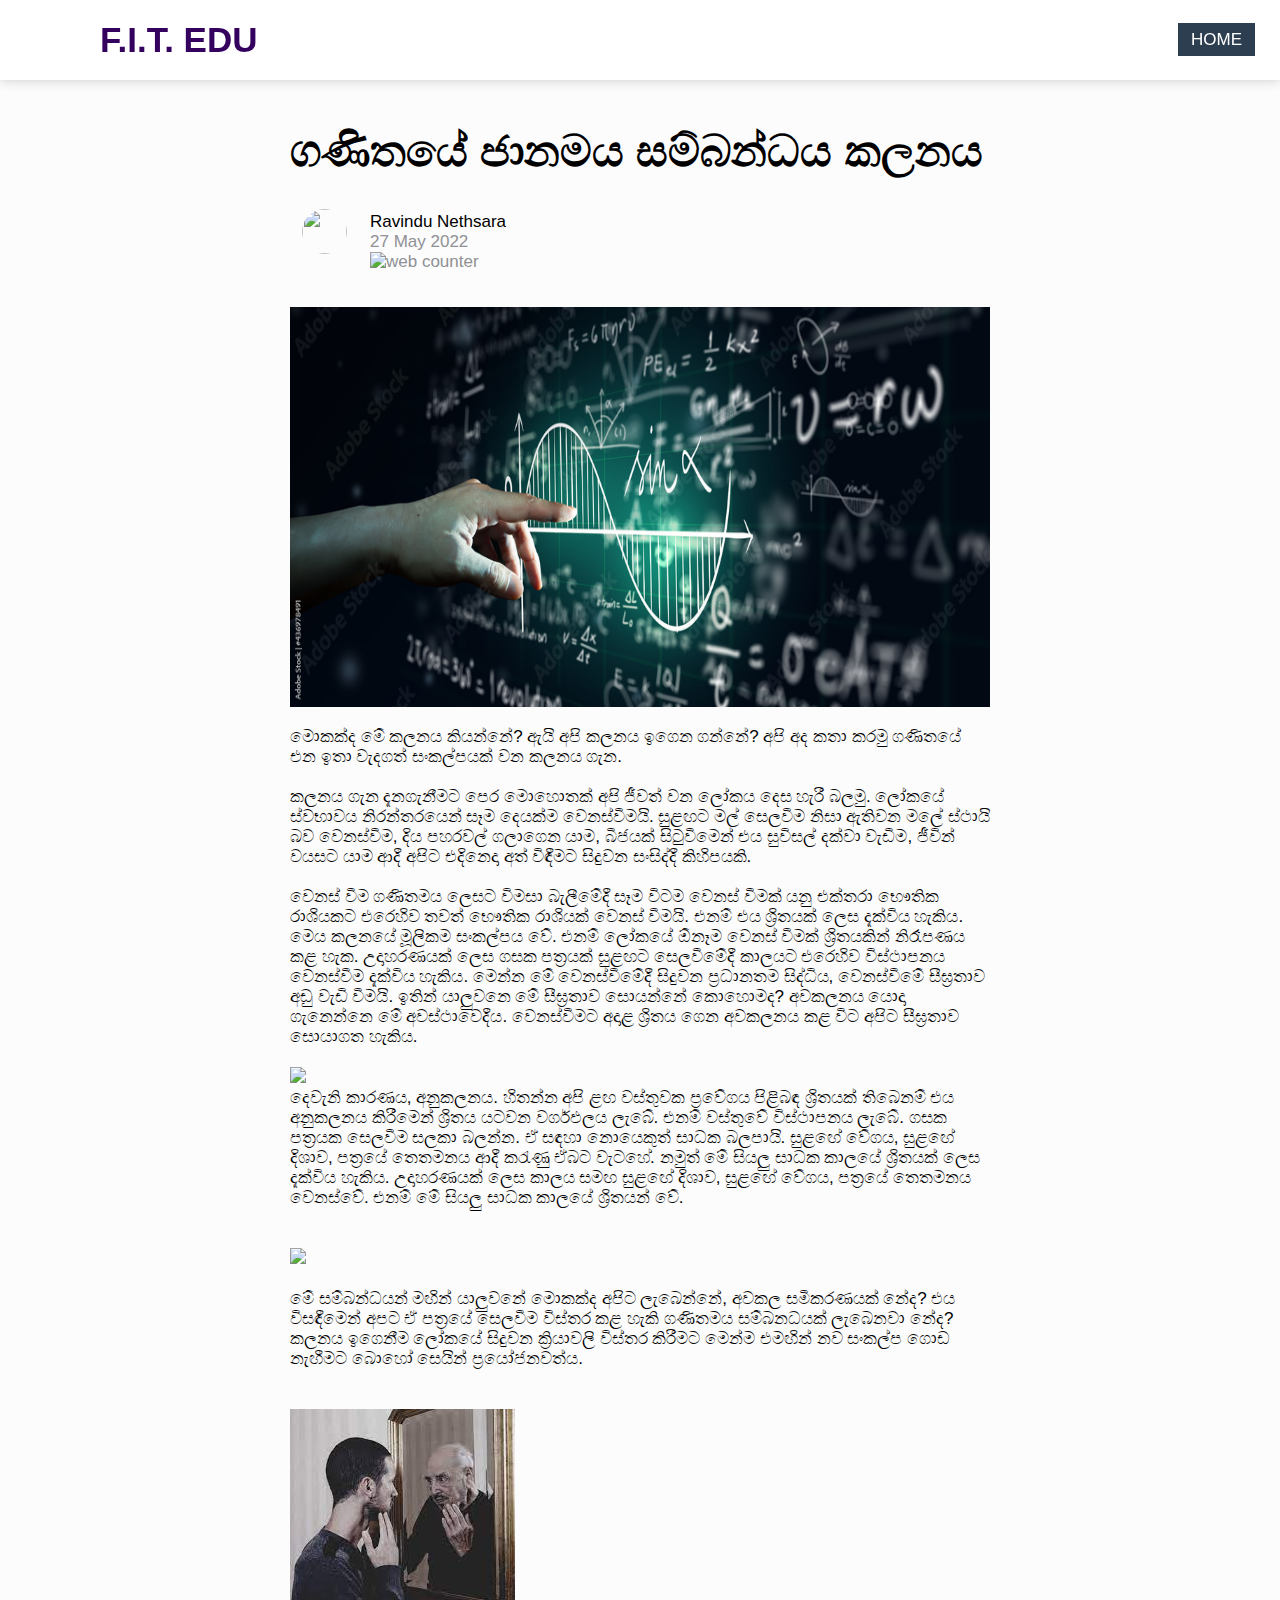
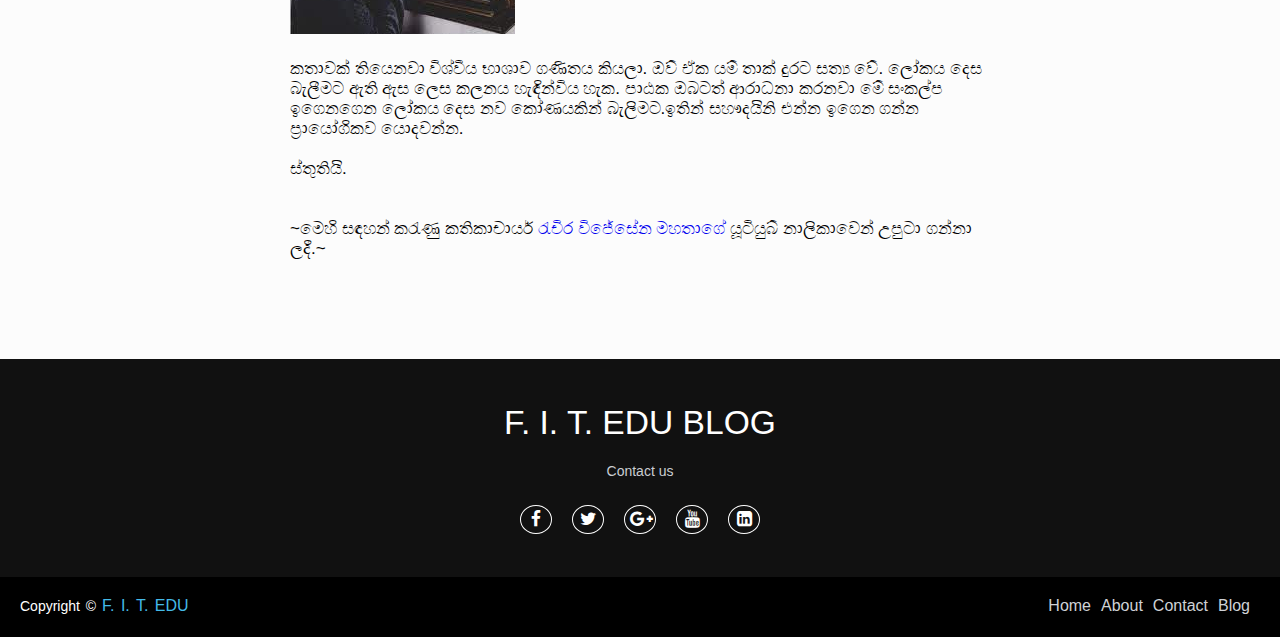
==== Posts/post1.html @ 848e988c "Add files via upload" ====
<!DOCTYPE html>
<html>
<head>

<link rel="stylesheet" href="blog.css">
<link rel="stylesheet" href="Styles/about.css">
<link rel="stylesheet" href="../newnavbar.css">
<link rel="stylesheet" href="post1.css">
<link rel="stylesheet" href="../footer.css">
<link rel="stylesheet" href="https://cdnjs.cloudflare.com/ajax/libs/font-awesome/4.7.0/css/font-awesome.min.css">

<title>ගණිතයේ ජානමය සම්බන්ධය කලනය</title>
</head>

<body>

	<nav>
		<input type = "checkbox" id = "check">
		<label for = "check" class = "checkbtn">
			<i class = "fas fa-bars"></i>
		</label>
		<label class ="logo" style="color:#35015e;">F.I.T. EDU</label>
		<ul>
			
			<li><a class ="active" href = "../index.html"> HOME </a></li>
			
		</ul>
	</nav>
	
	<div class="empty"></div></br></br></br></br></br></br></br>
	
	<div class="post-gui">
		<div class="main-title"><h1>ගණිතයේ ජානමය සම්බන්ධය කලනය</h1></div></br>
		<div class="member-grid">
				<div>
					<img src="../Images/propic.png" class="pro-pic">
				</div>
				<div class="members">
					Ravindu Nethsara
					<div class="counter">
						27 May 2022  </br>
						<!-- hitwebcounter Code START -->

						<img src="https://hitwebcounter.com/counter/counter.php?page=7994457&style=0006&nbdigits=5&type=ip&initCount=0" title="Free Counter" Alt="web counter"   border="0" />      
											
					</div>
				</div>
				
			</div>
	
		</br>
	
		<img src="../Images/1000_F_436978491_3yxHqZ2Y9w43MyYlrnrXqXjcROkiFEf9.jpg" class="para-img">
		
		
		<div class="para">
			<p>
				මොකක්ද මේ කලනය කියන්නේ? ඇයි අපි කලනය ඉගෙන ගන්නේ? අපි අද කතා කරමු ගණිතයේ එන ඉතා වැදගත් සංකල්පයක් වන කලනය ගැන.</br></br>

				කලනය ගැන දැනගැනීමට පෙර මොහොතක් අපි ජීවත් වන ලෝකය දෙස හැරී බලමු. ලෝකයේ ස්වභාවය  නිරන්තරයෙන්
				සෑම දෙයක්ම වෙනස්වීමයි. 
				සුළඟට මල් සෙලවීම නිසා ඇතිවන මලේ ස්ථායි බව වෙනස්වීම, දිය පහරවල් ගලාගෙන යාම, බීජයක් සිටුවීමෙන් එය සුවිසල්  දක්වා වැඩීම, ජීවින් වයසට 
				යාම ආදී අපිට එදිනෙදා අත් විඳීමට සිදුවන සංසිද්දී කිහිපයකි. </br></br>
				
				
				වෙනස් වීම ගණිතමය ලෙසට විමසා බැලීමේදී සෑම විටම වෙනස් වීමක් යනු එක්තරා භෞතික රාශියකට එරෙහිව තවත් භෞතික රාශියක් වෙනස් වීමයි. එනම්
				එය ශ්‍රිතයක් ලෙස දැක්විය හැකිය. මෙය කලනයේ මූලිකම සංකල්පය වේ. එනම් ලෝකයේ ඕනෑම වෙනස් වීමක් ශ්‍රිතයකින් නිරෑපණය කළ හැක.
				උදාහරණයක් ලෙස ගසක පත්‍රයක් සුළඟට සෙලවීමේදී කාලයට එරෙහිව විස්ථාපනය වෙනස්වීම දැක්විය හැකිය. මෙන්න මේ වෙනස්වීමේදී සිදුවන ප්‍රධානතම 
				සිද්ධිය, වෙනස්වීමේ  සීඝ්‍රතාව අඩු වැඩි වීමයි. ඉතින් යාලුවනෙ මේ සීඝ්‍රතාව සොයන්නේ කොහොමද? අවකලනය යොදා ගැනෙන්නෙ මේ අවස්ථාවෙදීය.
				වෙනස්වීමට අදාළ ශ්‍රිතය ගෙන අවකලනය කළ විට අපිට සීඝ්‍රතාව සොයාගත හැකිය.</br></br>
			</p>
			
			<img src="../Images/function.png">
			
			
				<p>දෙවැනි කාරණය, අනුකලනය. හිතන්න අපි ළඟ වස්තුවක ප්‍රවේගය පිළිබඳ ශ්‍රිතයක් තිබෙනම් එය අනුකලනය කිරීමෙන්  ශ්‍රිතය යටවන වර්ගඵලය ලැබේ. එනම්
				 වස්තුවේ විස්ථාපනය ලැබේ. ගසක පත්‍රයක සෙලවීම සලකා බලන්න. ඒ සඳහා නොයෙකුත් සාධක බලපායි.  සුළඟේ වේගය, සුළඟේ දිශාව, පත්‍රයේ තෙතමනය 
				ආදී කරැණු ඒබට වැටහේ. නමුත්  මේ සියලු සාධක කාලයේ  ශ්‍රිතයක් ලෙස දැක්විය හැකිය. උදාහරණයක් ලෙස කාලය සමඟ සුළඟේ දිශාව, සුළඟේ වේගය,
				 පත්‍රයේ තෙතමනය වෙනස්වේ. එනම් මේ සියලු සාධක කාලයේ  ශ්‍රිතයන් වේ.  </p></br></br>

			<img src="../Images/function3.png" class="para-img2"></br></br>
			
				<p>මේ සම්බන්ධයන් මඟින් යාලුවනේ මොකක්ද අපිට ලැබෙන්නේ, අවකල සමීකරණයක් නේද? එය විසඳීමෙන් අපට ඒ පත්‍රයේ සෙලවීම විස්තර කළ හැකි 
				ගණිතමය සම්බනධයක් ලැබෙනවා නේද? කලනය ඉගෙනීම ලෝකයේ සිදුවන ක්‍රියාවලි විස්තර කිරීමට මෙන්ම  එමඟින් නව සංකල්ප ගොඩ නැඟීමට
				බොහෝ සෙයින් ප්‍රයෝජනවත්ය.
				</p></br></br>
				
			<img src="../Images/download1.jpg"></br></br>
			
				<p>කතාවක් තියෙනවා විශ්වීය භාශාව ගණිතය කියලා. ඔව් ඒක යම් තාක් දුරට සත්‍ය වේ. ලෝකය දෙස බැලීමට ඇති ඇස ලෙස කලනය හැඳින්විය  හැක.
					පාඨක ඔබටත් ආරාධනා කරනවා මේ සංකල්ප ඉගෙනගෙන ලෝකය දෙස නව කෝණයකින් බැලිමට.ඉතින් සහෟදයිනි  එන්න ඉගෙන ගන්න 
					ප්‍රායෝගිකව යොදවන්න.</br></br>

					ස්තුතියි.</p></br></br>
					
				<p>~මෙහි සඳහන් කරැණු කතිකාචාර්ය <a href="https://www.youtube.com/c/ScienceWithRuchira" target="_blank">රැචිර විජේසේන මහතාගේ</a> යූටියුබ් නාලිකාවෙන් උපුටා ගන්නා ලදී.~</p>
			
		</div>

	</div>
	
		
		
		<!--footer -->
		
    <footer>
        <div class="footer-content">
			<h3>F. I. T. EDU BLOG</h3>
            <p>Contact us</p>   
			<ul class="socials">
                <li><a href="https://www.facebook.com/ravindu.nethsara.1" target="_blank"><i class="fa fa-facebook"></i></a></li>
                <li><a href="#"><i class="fa fa-twitter"></i></a></li>
                <li><a href="www.ravindunethsararc@gmail.com" target="_blank"><i class="fa fa-google-plus"></i></a></li>
                <li><a href="#"><i class="fa fa-youtube"></i></a></li>
                <li><a href="#"><i class="fa fa-linkedin-square"></i></a></li>
            </ul>
        </div>
        <div class="footer-bottom">
            <p>copyright &copy; <a href="#">F. I. T. EDU</a>  </p>
                    <div class="footer-menu">
                      <ul class="f-menu">
                        <li><a href="index.html">Home</a></li>
                        <li><a href="">About</a></li>
                        <li><a href="">Contact</a></li>
                        <li><a href="index.html">Blog</a></li>
                      </ul>
                    </div>
        </div>

    </footer>
	
	
</body>
</html>
---- newnavbar.css ----
*{
	padding: 0;
	margin: 0;
	text-decoration: none;
	list-style: none;
	box-sizing: border-box;
}
body{
	font-family: montserrat;
	background-color: white;
}
nav{
	position:fixed;
	background: white;
	height: 80px;
	width: 100%;
	z-index: 1;
	box-shadow:0px 0px 12px rgba(0,0,0,0.2);
}
label.logo{
	color: black;
	font-size: 35px;
	line-height: 80px;
	padding: 0 100px;
	font-weight: bold;
}
nav ul{
	float: right;
	margin-right: 20px;
	
}
nav ul li{
	display: inline-block;
	line-height: 80px;
	margin: 0 5px;
}
nav ul li a{
	color: white;
	font-size: 17px;
	padding: 7px 13px;
	border-radius: 3x;
	text-transform: uppercase;
}
a.active,a:hover{
	background: #2c3e50;
	transition: .5s;
}
.checkbtn{
	font-size: 30px;
	color: white;
	float: right;
	line-height: 80px;
	margin-right: 40px;
	cursor: pointer;
	display: none;
	
}

#check{
	display: none;
}
@media (max-width: 952px){
	label.logo{
		font-size: 30px;
		padding-left: 50px;
	}
	nav ul li a{
		font-size: 16px;
	}
	
}
@media (max-width: 952px){
	.checkbtn{
		display: block;
	}
	ul{
		position: fixed;
		width: 100%;
		height: 100vh;
		background: #2c3e50;
		top: 80px;
		left: -100%;
		text-align: center;
		transition: all .5s;
	}
	nav ul li{
		display: block;
		margin: 50px 0;
		line-height: 30px;
	}
	nav ul li a{
		font-size:- 20px;
	}
	a:hover,a.active{
		background: none;
		color: #0082e6;
	}
	#check:checked~ ul{
		left: 0;
	}
}
---- Posts/post1.css ----
*{
	padding: 0;
	margin: 0;
	text-decoration: none;
	list-style: none;
	box-sizing: border-box;
}
body{
	
	font-family: montserrat;
	background-color: white;
}
.post-gui{
	display:grid;
	grid-template-columns:700px;
	justify-content:center;
	font-size:17px;
	font-weight:520;
	
}

.main-title{
	font-size:22px;
}

.member-grid{
	display:grid;
	grid-template-columns:50px 1fr;
	column-gap:60px;
	
}
.pro-pic{
	margin:12px;
	width:45px;
	height:45px;
	object-fit:cover;
	object-position:top;
	border-radius:55px;
	
}
.members{
	margin:15px -30px;
}

.counter{
	color:rgb(143,145,149);
}

.para-img{
	width:700px;
	height:400px;
	margin-bottom:20px;
	
}

.para-img2{
	width:600px;
	
}

@media(max-width:800px){
	.post-gui{
		grid-template-columns:400px;
				
	}
	.para-img{
		width:400px;
	}
	
	.para-img2{
		width:400px;
	}
}
---- footer.css ----
*{
    margin: 0;
    padding: 0;
    box-sizing: border-box;
}
body{
    background: #fcfcfc;
    font-family: sans-serif;
}
footer{
    margin-top:100px;
    bottom: 0;
    left: 0;
    right: 0;
    background: #111;
    height: auto;
    width: 100%;

    padding-top: 40px;
    color: #fff;
}
.footer-content{
    display: flex;
    align-items: center;
    justify-content: center;
    flex-direction: column;
    text-align: center;
}
.footer-content h3{
    font-size: 2.1rem;
    font-weight: 500;
    text-transform: capitalize;
    line-height: 3rem;
}
.footer-content p{
    max-width: 500px;
    margin: 10px auto;
    line-height: 28px;
    font-size: 14px;
    color: #cacdd2;
}
.socials{
    list-style: none;
    display: flex;
    align-items: center;
    justify-content: center;
    margin: 1rem 0 3rem 0;
}
.socials li{
    margin: 0 10px;
}
.socials a{
    text-decoration: none;
    color: #fff;
    border: 1.1px solid white;
    padding: 5px;

    border-radius: 50%;

}
.socials a i{
    font-size: 1.1rem;
    width: 20px;


    transition: color .4s ease;

}
.socials a:hover i{
    color: aqua;
}

.footer-bottom{
    background: #000;
    width: 100%;
    padding: 20px;
padding-bottom: 40px;
    text-align: center;
}
.footer-bottom p{
float: left;
    font-size: 14px;
    word-spacing: 2px;
    text-transform: capitalize;
}
.footer-bottom p a{
  color:#44bae8;
  font-size: 16px;
  text-decoration: none;
}
.footer-bottom span{
    text-transform: uppercase;
    opacity: .4;
    font-weight: 200;
}
.footer-menu{
  float: right;

}
.footer-menu ul{
  display: flex;
}
.footer-menu ul li{
padding-right: 10px;
display: block;
}
.footer-menu ul li a{
  color: #cfd2d6;
  text-decoration: none;
}
.footer-menu ul li a:hover{
  color: #27bcda;
}

@media (max-width:500px) {
.footer-menu ul{
  display: flex;
  margin-top: 10px;
  margin-bottom: 20px;
}
}
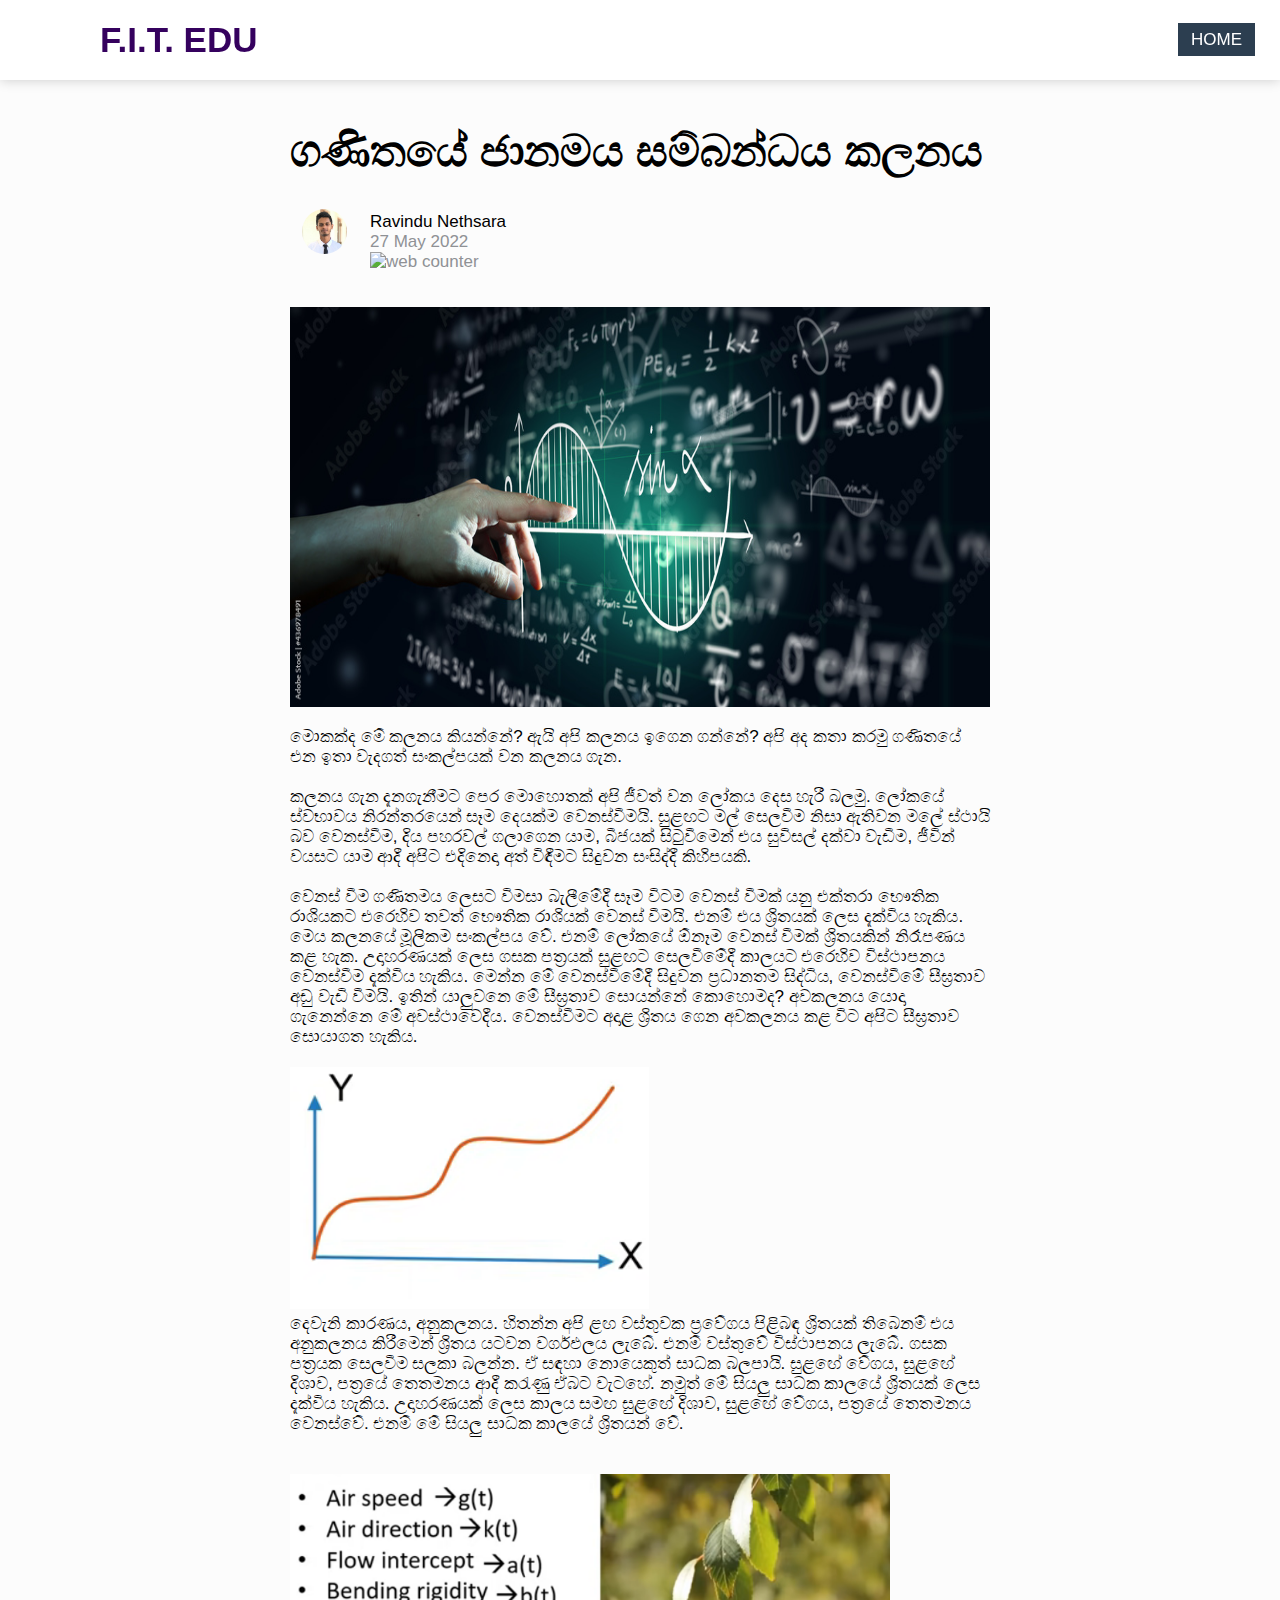
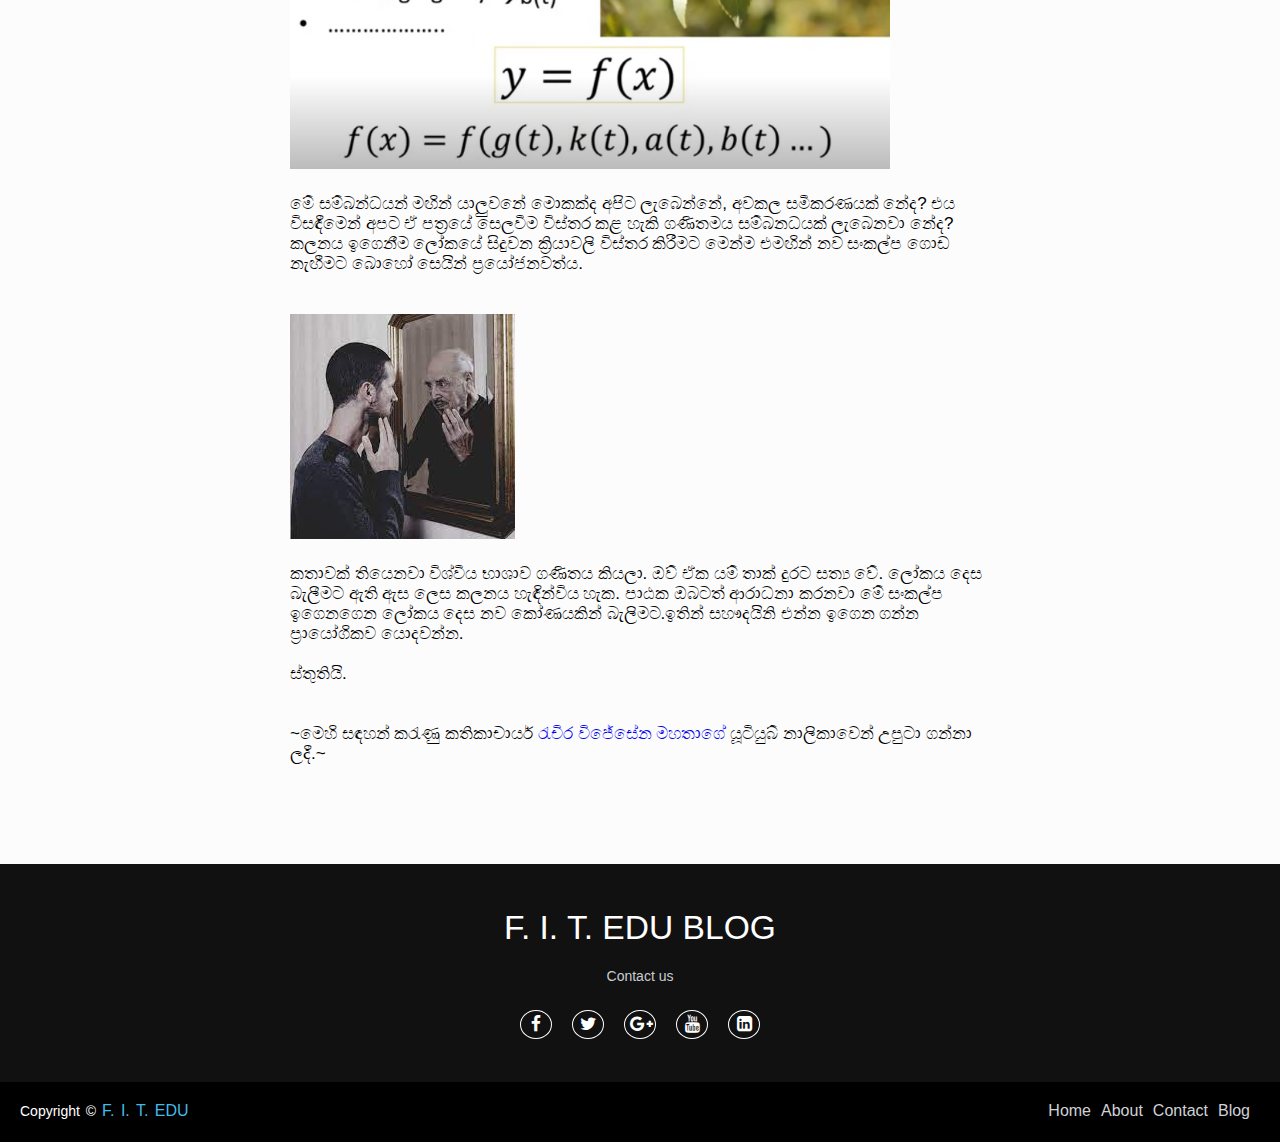
==== commit 495fc7a5: "Update post1.html" ====
--- a/Posts/post1.html
+++ b/Posts/post1.html
@@ -33,7 +33,7 @@
 		<div class="main-title"><h1>ගණිතයේ ජානමය සම්බන්ධය කලනය</h1></div></br>
 		<div class="member-grid">
 				<div>
-					<img src="../Images/propic.png" class="pro-pic">
+					<img src="../Images/propic.PNG" alt="" class="pro-pic">
 				</div>
 				<div class="members">
 					Ravindu Nethsara
@@ -70,7 +70,7 @@
 				වෙනස්වීමට අදාළ ශ්‍රිතය ගෙන අවකලනය කළ විට අපිට සීඝ්‍රතාව සොයාගත හැකිය.</br></br>
 			</p>
 			
-			<img src="../Images/function.png">
+			<img src="../Images/function.PNG">
 			
 			
 				<p>දෙවැනි කාරණය, අනුකලනය. හිතන්න අපි ළඟ වස්තුවක ප්‍රවේගය පිළිබඳ ශ්‍රිතයක් තිබෙනම් එය අනුකලනය කිරීමෙන්  ශ්‍රිතය යටවන වර්ගඵලය ලැබේ. එනම්
@@ -78,7 +78,7 @@
 				ආදී කරැණු ඒබට වැටහේ. නමුත්  මේ සියලු සාධක කාලයේ  ශ්‍රිතයක් ලෙස දැක්විය හැකිය. උදාහරණයක් ලෙස කාලය සමඟ සුළඟේ දිශාව, සුළඟේ වේගය,
 				 පත්‍රයේ තෙතමනය වෙනස්වේ. එනම් මේ සියලු සාධක කාලයේ  ශ්‍රිතයන් වේ.  </p></br></br>
 
-			<img src="../Images/function3.png" class="para-img2"></br></br>
+			<img src="../Images/function3.PNG" class="para-img2"></br></br>
 			
 				<p>මේ සම්බන්ධයන් මඟින් යාලුවනේ මොකක්ද අපිට ලැබෙන්නේ, අවකල සමීකරණයක් නේද? එය විසඳීමෙන් අපට ඒ පත්‍රයේ සෙලවීම විස්තර කළ හැකි 
 				ගණිතමය සම්බනධයක් ලැබෙනවා නේද? කලනය ඉගෙනීම ලෝකයේ සිදුවන ක්‍රියාවලි විස්තර කිරීමට මෙන්ම  එමඟින් නව සංකල්ප ගොඩ නැඟීමට
@@ -131,4 +131,4 @@
 	
 	
 </body>
-</html>+</html>
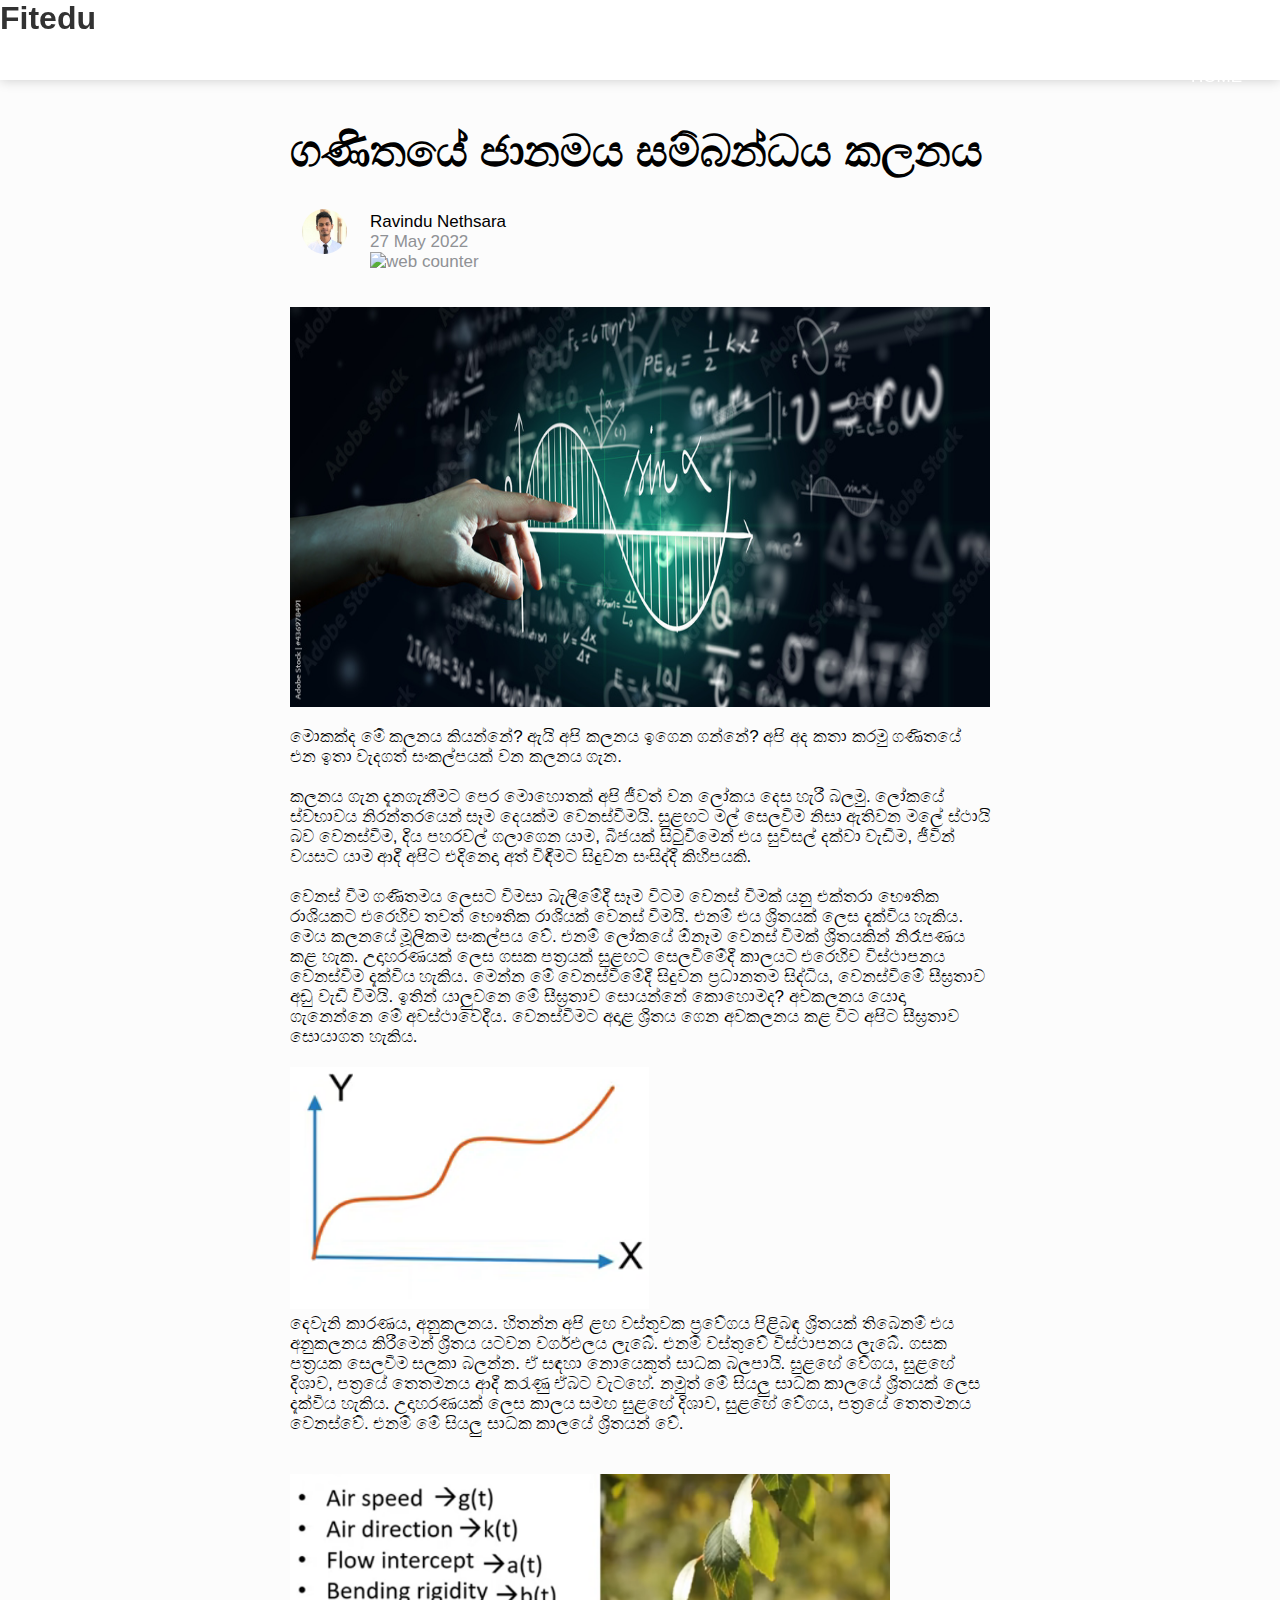
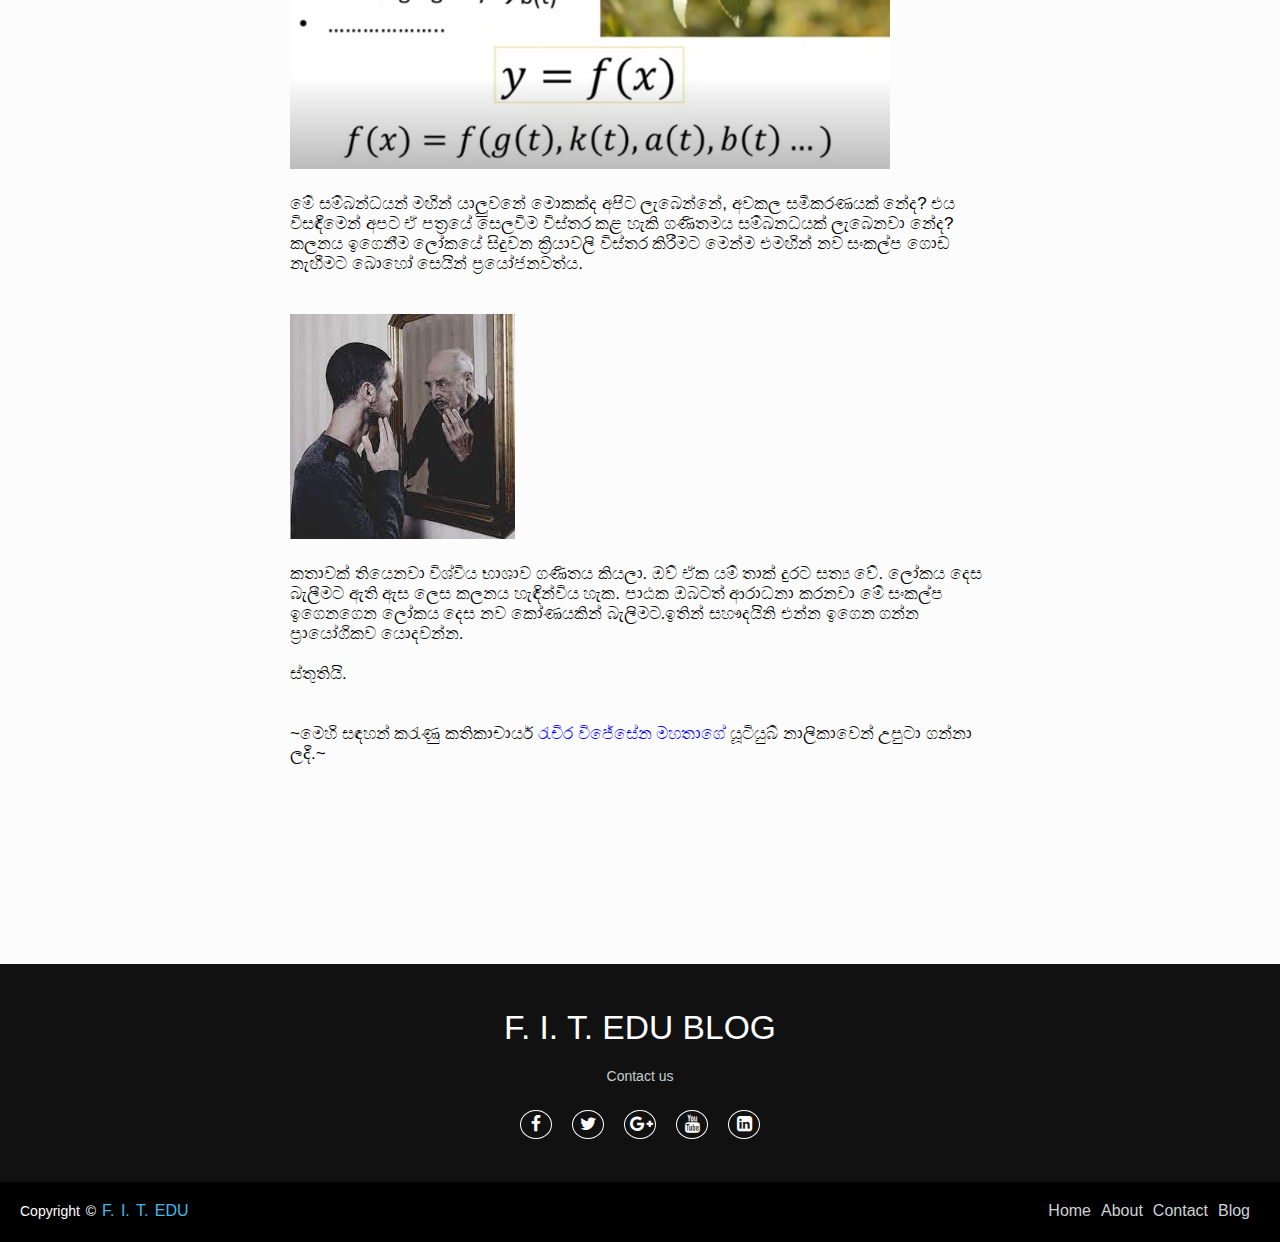
==== commit 43cd8ed7: "Update post1.html" ====
--- a/Posts/post1.html
+++ b/Posts/post1.html
@@ -14,15 +14,13 @@
 
 <body>
 
+	<!--navbar-->
 	<nav>
-		<input type = "checkbox" id = "check">
-		<label for = "check" class = "checkbtn">
-			<i class = "fas fa-bars"></i>
-		</label>
-		<label class ="logo" style="color:#35015e;">F.I.T. EDU</label>
+		
+		<h1 class ="logo" style="color:rgb(50,50,50);">Fitedu</h1>
+		
 		<ul>
-			
-			<li><a class ="active" href = "../index.html"> HOME </a></li>
+			<li><a href = "../index.html"> Home </a></li>
 			
 		</ul>
 	</nav>
@@ -70,7 +68,7 @@
 				වෙනස්වීමට අදාළ ශ්‍රිතය ගෙන අවකලනය කළ විට අපිට සීඝ්‍රතාව සොයාගත හැකිය.</br></br>
 			</p>
 			
-			<img src="../Images/function.PNG">
+			<img src="../Images/function.PNG" alt="">
 			
 			
 				<p>දෙවැනි කාරණය, අනුකලනය. හිතන්න අපි ළඟ වස්තුවක ප්‍රවේගය පිළිබඳ ශ්‍රිතයක් තිබෙනම් එය අනුකලනය කිරීමෙන්  ශ්‍රිතය යටවන වර්ගඵලය ලැබේ. එනම්
@@ -78,7 +76,7 @@
 				ආදී කරැණු ඒබට වැටහේ. නමුත්  මේ සියලු සාධක කාලයේ  ශ්‍රිතයක් ලෙස දැක්විය හැකිය. උදාහරණයක් ලෙස කාලය සමඟ සුළඟේ දිශාව, සුළඟේ වේගය,
 				 පත්‍රයේ තෙතමනය වෙනස්වේ. එනම් මේ සියලු සාධක කාලයේ  ශ්‍රිතයන් වේ.  </p></br></br>
 
-			<img src="../Images/function3.PNG" class="para-img2"></br></br>
+			<img src="../Images/function3.PNG" alt="" class="para-img2"></br></br>
 			
 				<p>මේ සම්බන්ධයන් මඟින් යාලුවනේ මොකක්ද අපිට ලැබෙන්නේ, අවකල සමීකරණයක් නේද? එය විසඳීමෙන් අපට ඒ පත්‍රයේ සෙලවීම විස්තර කළ හැකි 
 				ගණිතමය සම්බනධයක් ලැබෙනවා නේද? කලනය ඉගෙනීම ලෝකයේ සිදුවන ක්‍රියාවලි විස්තර කිරීමට මෙන්ම  එමඟින් නව සංකල්ප ගොඩ නැඟීමට
--- a/footer.css
+++ b/footer.css
@@ -8,14 +8,14 @@
     font-family: sans-serif;
 }
 footer{
-    margin-top:100px;
+    margin-top:200px;
     bottom: 0;
     left: 0;
     right: 0;
     background: #111;
-    height: auto;
+    bottom:0px;
     width: 100%;
-
+    height:auto;
     padding-top: 40px;
     color: #fff;
 }
@@ -118,4 +118,4 @@
   margin-top: 10px;
   margin-bottom: 20px;
 }
-}+}
